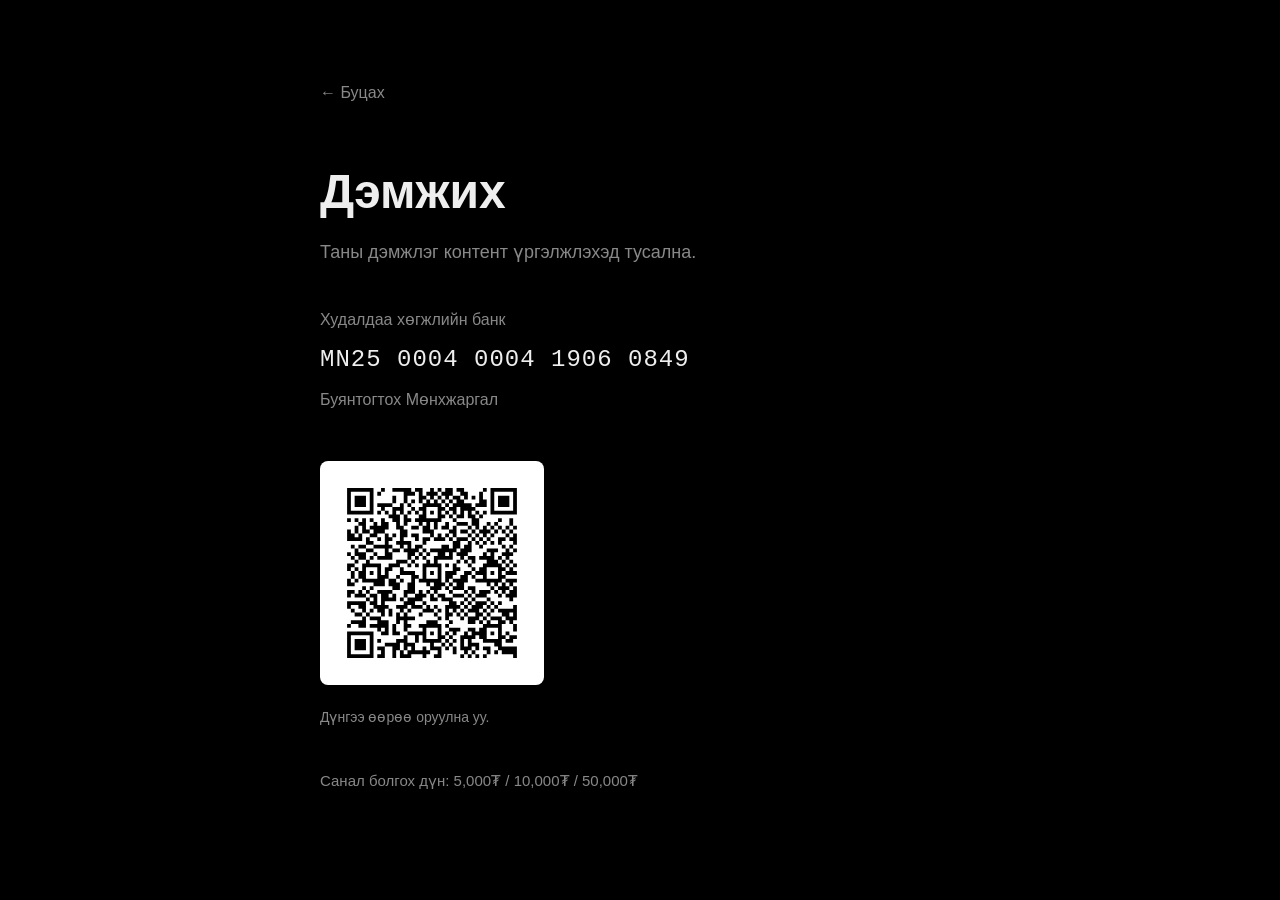
==== donate.html @ fae94481 "add donate page, substack and facebook links" ====
<!DOCTYPE html>
<html lang="mn">
<head>
  <meta charset="UTF-8">
  <meta name="viewport" content="width=device-width, initial-scale=1.0">
  <title>Дэмжих — Сумч мэргэн</title>
  <link rel="stylesheet" href="style.css">
</head>
<body>
  <nav>
    <a href="index.html">← Буцах</a>
  </nav>

  <h1>Дэмжих</h1>
  <p class="tagline">Таны дэмжлэг контент үргэлжлэхэд тусална.</p>

  <div class="account">
    <p class="bank">Худалдаа хөгжлийн банк</p>
    <p class="acct-num">MN25 0004 0004 1906 0849</p>
    <p class="holder">Буянтогтох Мөнхжаргал</p>
  </div>

  <div class="qr-block">
    <img src="donate-qr.svg" alt="Худалдаа хөгжлийн банкны QR код" class="qr">
    <p class="qr-note">Дүнгээ өөрөө оруулна уу.</p>
  </div>

  <p class="amounts">Санал болгох дүн: 5,000₮ / 10,000₮ / 50,000₮</p>
</body>
</html>
---- style.css ----
body {
      font-family: -apple-system, "Segoe UI", sans-serif;
      background: #000000;
      color: #eee;
      max-width: 640px;
      margin: 0 auto;
      padding: 80px 24px;
      line-height: 1.6;
    }
    h1 {
      font-size: 48px;
      margin-bottom: 8px;
    }
    .tagline {
      color: #888;
      font-size: 18px;
      margin-top: 0;
    }
    .links {
      display: flex;
      gap: 30px;
      margin-top: 32px;
    }
    .links a {
      color: #111;
      background: #eee;
      padding: 12px 20px;
      border-radius: 6px;
      text-decoration: none;
      font-weight: 600;
      flex-wrap: wrap;
    }
    .links a:hover {
      background: #4da3ff;
    }
    nav {
  margin-bottom: 48px;
}

nav a {
  color: #888;
  text-decoration: none;
}

nav a:hover {
  color: #4da3ff;
}

.account {
  margin-top: 40px;
}

.bank {
  color: #888;
  margin-bottom: 8px;
}

.acct-num {
  font-family: ui-monospace, "Courier New", monospace;
  font-size: 24px;
  letter-spacing: 1px;
  margin: 0;
}

.holder {
  color: #888;
  margin-top: 8px;
}

.qr-block {
  margin-top: 48px;
}

.qr {
  width: 200px;
  max-width: 100%;
  background: #fff;
  padding: 12px;
  border-radius: 8px;
}

.qr-note {
  color: #888;
  font-size: 14px;
}

.amounts {
  color: #888;
  font-size: 15px;
  margin-top: 40px;
}
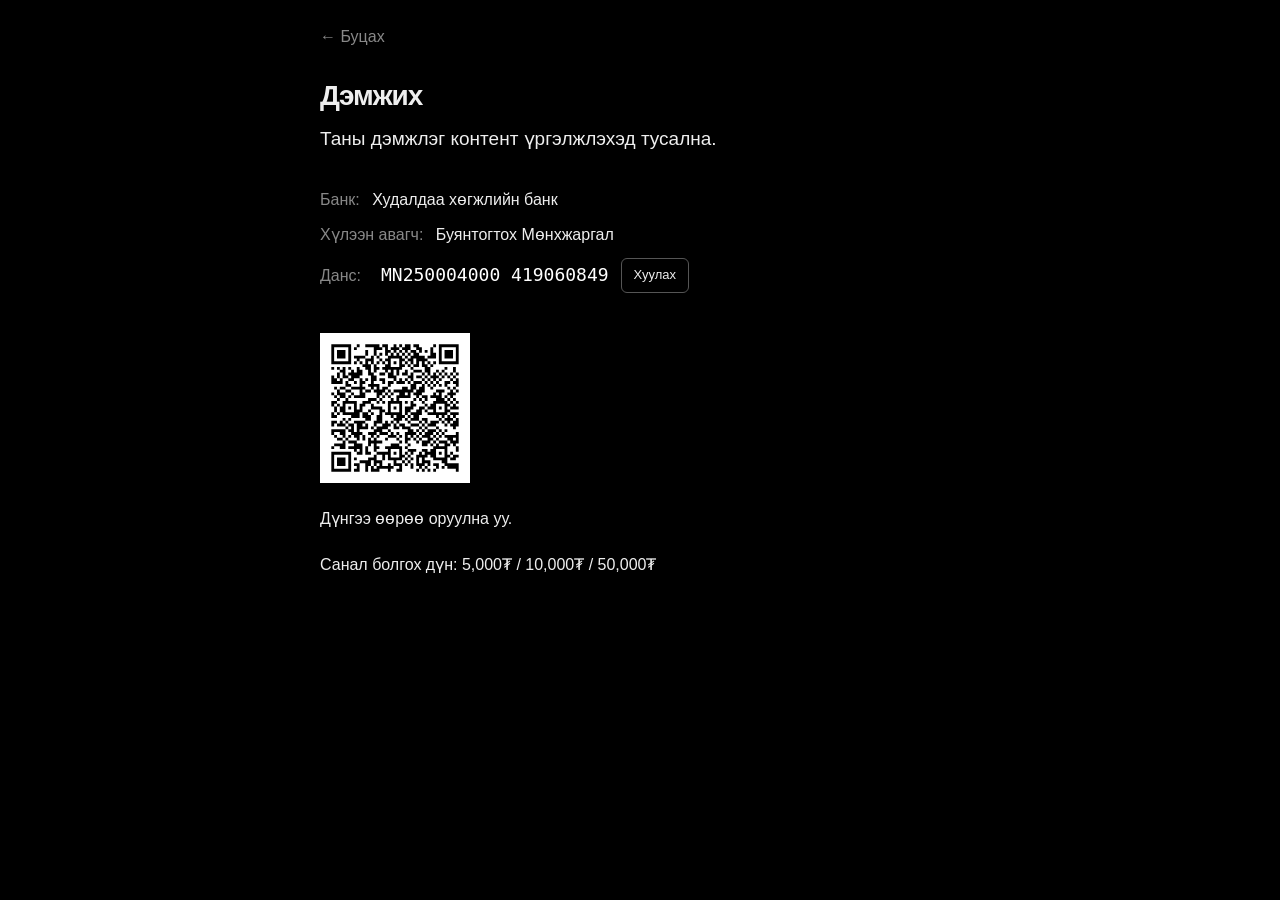
==== commit ad8688bb: "bank names and few margin issues" ====
--- a/donate.html
+++ b/donate.html
@@ -3,10 +3,12 @@
 <head>
   <meta charset="UTF-8">
   <meta name="viewport" content="width=device-width, initial-scale=1.0">
+  <meta name="format-detection" content="telephone=no">
   <title>Дэмжих — Сумч мэргэн</title>
   <link rel="stylesheet" href="style.css">
 </head>
-<body>
+<body class="page-donate">
+
   <nav>
     <a href="index.html">← Буцах</a>
   </nav>
@@ -15,9 +17,13 @@
   <p class="tagline">Таны дэмжлэг контент үргэлжлэхэд тусална.</p>
 
   <div class="account">
-    <p class="bank">Худалдаа хөгжлийн банк</p>
-    <p class="acct-num">MN25 0004 0004 1906 0849</p>
-    <p class="holder">Буянтогтох Мөнхжаргал</p>
+    <p class="row"><span class="label">Банк:</span> Худалдаа хөгжлийн банк</p>
+    <p class="row"><span class="label">Хүлээн авагч:</span> Буянтогтох Мөнхжаргал</p>
+    <div class="row acct-row">
+      <span class="label">Данс:</span>
+      <span class="acct-num" id="acctNum" data-raw="MN250004000419060849">MN250004000 419060849</span>
+      <button type="button" class="copy-btn" id="copyBtn">Хуулах</button>
+    </div>
   </div>
 
   <div class="qr-block">
@@ -26,5 +32,7 @@
   </div>
 
   <p class="amounts">Санал болгох дүн: 5,000₮ / 10,000₮ / 50,000₮</p>
+
+  <script src="donate.js"></script>
 </body>
 </html>
--- a/style.css
+++ b/style.css
@@ -4,35 +4,51 @@
       color: #eee;
       max-width: 640px;
       margin: 0 auto;
-      padding: 80px 24px;
+      padding: 96px 24px;
       line-height: 1.6;
     }
     h1 {
-      font-size: 48px;
-      margin-bottom: 8px;
-    }
+  font-size: 40px;
+  letter-spacing: -1px;
+}
     .tagline {
       color: #888;
       font-size: 18px;
       margin-top: 0;
     }
     .links {
-      display: flex;
-      gap: 30px;
-      margin-top: 32px;
-    }
-    .links a {
-      color: #111;
-      background: #eee;
-      padding: 12px 20px;
-      border-radius: 6px;
-      text-decoration: none;
-      font-weight: 600;
-      flex-wrap: wrap;
-    }
-    .links a:hover {
-      background: #4da3ff;
-    }
+  display: flex;
+  flex-direction: column;
+  gap: 10px;
+  margin-top: 40px;
+}
+
+.links a {
+  display: flex;
+  justify-content: space-between;
+  align-items: center;
+  color: #eee;
+  background: transparent;
+  border: 1px solid #555;
+  padding: 16px 20px;
+  border-radius: 10px;
+  text-decoration: none;
+  font-weight: 500;
+  font-size: 16px;
+  transition: border-color 0.18s ease, background 0.18s ease, transform 0.18s ease;
+}
+
+.links a:hover {
+  border-color: #4da3ff;
+  background: rgba(255, 255, 255, 0.04);
+  transform: translateY(-2px);
+}
+
+.links a::after {
+  content: "→";
+  color: #777;
+  font-size: 14px;
+}
     nav {
   margin-bottom: 48px;
 }
@@ -47,45 +63,76 @@
 }
 
 .account {
+  margin-top: 0;
+}
+
+.row {
+  margin: 0 0 10px 0;
+  color: #eee;
+}
+
+.label {
+  color: #888;
+  margin-right: 8px;
+}
+
+.acct-row {
+  display: flex;
+  align-items: center;
+  gap: 12px;
+  flex-wrap: wrap;
+}
+
+.acct-num {
+  font-family: "Consolas", "SF Mono", "Menlo", monospace;
+  font-size: 18px;
+  color: #fff;
+}
+
+.copy-btn {
+  font: inherit;
+  font-size: 13px;
+  color: #eee;
+  background: transparent;
+  border: 1px solid #555;
+  border-radius: 6px;
+  padding: 6px 12px;
+  cursor: pointer;
+  transition: border-color 0.18s ease, background 0.18s ease;
+}
+
+.copy-btn:hover {
+  border-color: #4da3ff;
+  background: rgba(255, 255, 255, 0.04);
+}
+.page-donate {
+  padding-top: 24px;
+  padding-bottom: 24px;
+}
+
+.page-donate nav {
+  margin-bottom: 24px;
+}
+
+.page-donate h1 {
+  font-size: 28px;
+  margin-bottom: 6px;
+}
+
+.page-donate .tagline {
+  color: #eee;
+  font-size: 19px;
+  margin-bottom: 32px;
+}
+
+.page-donate .qr-block {
   margin-top: 40px;
 }
 
-.bank {
-  color: #888;
-  margin-bottom: 8px;
+.page-donate .qr {
+  width: 150px;
 }
 
-.acct-num {
-  font-family: ui-monospace, "Courier New", monospace;
-  font-size: 24px;
-  letter-spacing: 1px;
-  margin: 0;
-}
-
-.holder {
-  color: #888;
-  margin-top: 8px;
-}
-
-.qr-block {
-  margin-top: 48px;
-}
-
-.qr {
-  width: 200px;
-  max-width: 100%;
-  background: #fff;
-  padding: 12px;
-  border-radius: 8px;
-}
-
-.qr-note {
-  color: #888;
-  font-size: 14px;
-}
-
-.amounts {
-  color: #888;
-  font-size: 15px;
-  margin-top: 40px;
+.page-donate .amounts {
+  margin-top: 20px;
 }
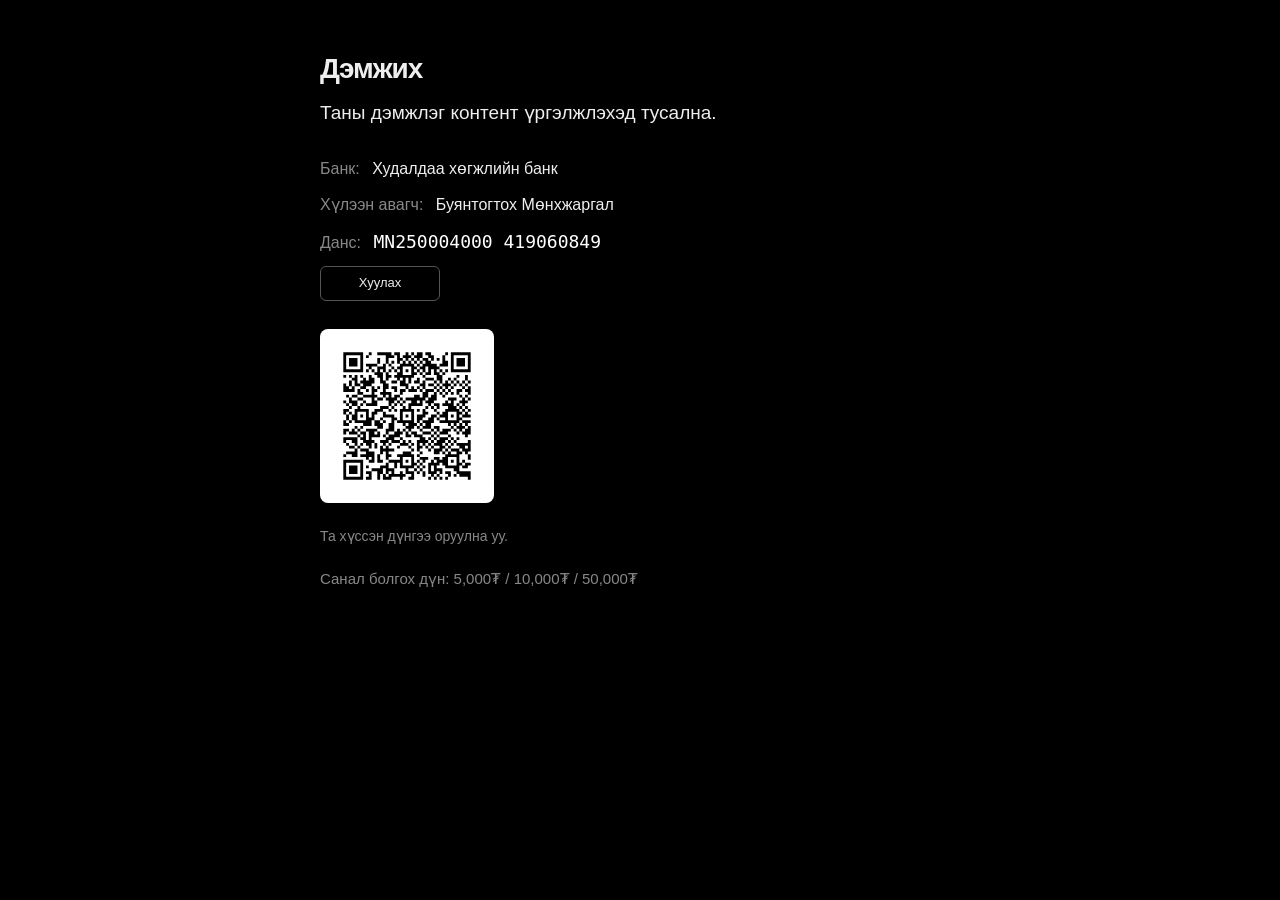
==== commit fba8a0d0: "copy button now appears on bottom" ====
--- a/donate.html
+++ b/donate.html
@@ -10,8 +10,6 @@
 <body class="page-donate">
 
   <nav>
-    <a href="index.html">← Буцах</a>
-  </nav>
 
   <h1>Дэмжих</h1>
   <p class="tagline">Таны дэмжлэг контент үргэлжлэхэд тусална.</p>
@@ -20,15 +18,16 @@
     <p class="row"><span class="label">Банк:</span> Худалдаа хөгжлийн банк</p>
     <p class="row"><span class="label">Хүлээн авагч:</span> Буянтогтох Мөнхжаргал</p>
     <div class="row acct-row">
-      <span class="label">Данс:</span>
-      <span class="acct-num" id="acctNum" data-raw="MN250004000419060849">MN250004000 419060849</span>
-      <button type="button" class="copy-btn" id="copyBtn">Хуулах</button>
-    </div>
+  <div>
+    <span class="label">Данс:</span>
+    <span class="acct-num" id="acctNum" data-raw="MN250004000419060849">MN250004000 419060849</span>
   </div>
+  <button type="button" class="copy-btn" id="copyBtn">Хуулах</button>
+</div>
 
   <div class="qr-block">
     <img src="donate-qr.svg" alt="Худалдаа хөгжлийн банкны QR код" class="qr">
-    <p class="qr-note">Дүнгээ өөрөө оруулна уу.</p>
+    <p class="qr-note">Та хүссэн дүнгээ оруулна уу.</p>
   </div>
 
   <p class="amounts">Санал болгох дүн: 5,000₮ / 10,000₮ / 50,000₮</p>
--- a/style.css
+++ b/style.css
@@ -1,22 +1,25 @@
 body {
-      font-family: -apple-system, "Segoe UI", sans-serif;
-      background: #000000;
-      color: #eee;
-      max-width: 640px;
-      margin: 0 auto;
-      padding: 96px 24px;
-      line-height: 1.6;
-    }
-    h1 {
+  font-family: -apple-system, "Segoe UI", sans-serif;
+  background: #000000;
+  color: #eee;
+  max-width: 640px;
+  margin: 0 auto;
+  padding: 96px 24px;
+  line-height: 1.6;
+}
+
+h1 {
   font-size: 40px;
   letter-spacing: -1px;
 }
-    .tagline {
-      color: #888;
-      font-size: 18px;
-      margin-top: 0;
-    }
-    .links {
+
+.tagline {
+  color: #888;
+  font-size: 18px;
+  margin-top: 0;
+}
+
+.links {
   display: flex;
   flex-direction: column;
   gap: 10px;
@@ -49,7 +52,8 @@
   color: #777;
   font-size: 14px;
 }
-    nav {
+
+nav {
   margin-bottom: 48px;
 }
 
@@ -78,9 +82,9 @@
 
 .acct-row {
   display: flex;
-  align-items: center;
-  gap: 12px;
-  flex-wrap: wrap;
+  flex-direction: column;
+  align-items: flex-start;
+  gap: 10px;
 }
 
 .acct-num {
@@ -89,7 +93,15 @@
   color: #fff;
 }
 
+.acct-num a {
+  color: inherit !important;
+  text-decoration: none !important;
+  pointer-events: none;
+}
+
 .copy-btn {
+  min-width: 120px;
+  text-align: center;
   font: inherit;
   font-size: 13px;
   color: #eee;
@@ -105,6 +117,30 @@
   border-color: #4da3ff;
   background: rgba(255, 255, 255, 0.04);
 }
+
+.qr-block {
+  margin-top: 48px;
+}
+
+.qr {
+  width: 200px;
+  max-width: 100%;
+  background: #fff;
+  padding: 12px;
+  border-radius: 8px;
+}
+
+.qr-note {
+  color: #888;
+  font-size: 14px;
+}
+
+.amounts {
+  color: #888;
+  font-size: 15px;
+  margin-top: 40px;
+}
+
 .page-donate {
   padding-top: 24px;
   padding-bottom: 24px;
@@ -122,11 +158,11 @@
 .page-donate .tagline {
   color: #eee;
   font-size: 19px;
-  margin-bottom: 32px;
+  margin-bottom: 28px;
 }
 
 .page-donate .qr-block {
-  margin-top: 40px;
+  margin-top: 28px;
 }
 
 .page-donate .qr {
